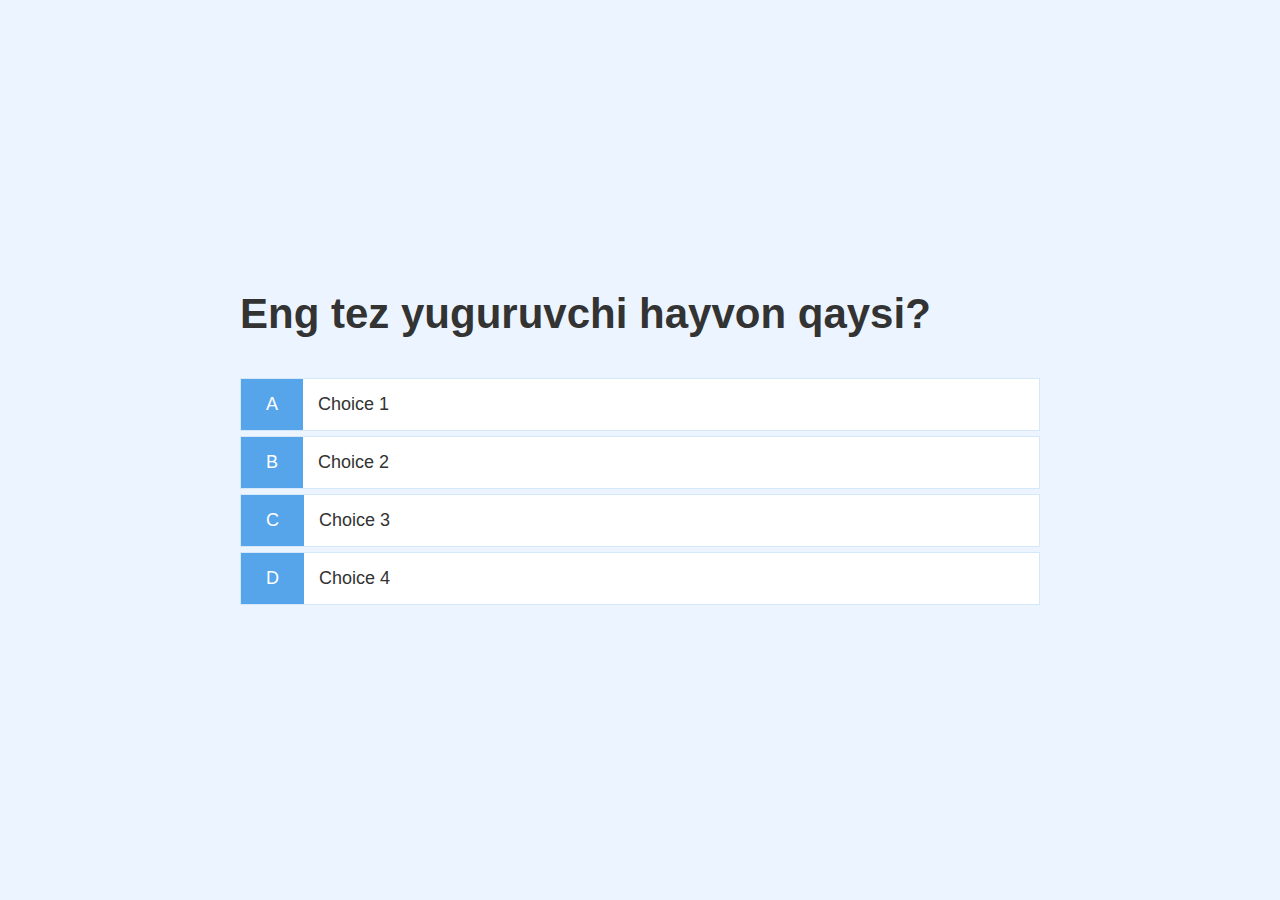
==== games.html @ bef760b4 "commmit" ====
<!DOCTYPE html>
<html lang="en">

<head>
    <meta charset="UTF-8">
    <meta http-equiv="X-UA-Compatible" content="IE=edge">
    <meta name="viewport" content="width=device-width, initial-scale=1.0">
    <title>Games</title>
    <link rel="stylesheet" href="/style.css">
    <link rel="stylesheet" href="/game.css">
</head>

<body>
    <div class="container">
        <div class="game" class="justify-center flex-column">
            <h2 id="question">What is the answer to this question</h2>
            <div class="choice-container">
                <p class="choice-prefix">A</p>
                <p class="choice-text" data-number="1">Choice 1</p>
            </div>
            <div class="choice-container">
                <p class="choice-prefix">B</p>
                <p class="choice-text" data-number="2">Choice 2</p>
            </div>
            <div class="choice-container">
                <p class="choice-prefix">C</p>
                <p class="choice-text" data-number="3">Choice 3</p>
            </div>
            <div class="choice-container">
                <p class="choice-prefix">D</p>
                <p class="choice-text" data-number="4">Choice 4</p>
            </div>
        </div>
    </div>
    <script src="/games.js"></script>
</body>

</html>
---- style.css ----
:root{
    background-color: #ecf5ff;
    font-size: 62.5%;
}

*{
    box-sizing: border-box;
    font-family: Arial, Helvetica, sans-serif;
    margin: 0;
    padding-bottom: 0;
    color: #333;
}

h1,
h2,
h3,
h4{
    margin-bottom: 1rem;
}

h1{
    font-size: 5.4rem;
    color: #56a5eb;
    margin-bottom: 5rem;
}
h1 > span{
    font-size: 2.4rem;
    font-weight: 500;
}

h2{
    font-size: 4.2rem;
    margin-bottom: 4rem;
    font-weight: 700;
}
h3{
    font-size: 2.8rem;
    font-weight: 500;
}
.container{
    width: 100vw;
    height: 100vh;
    display: flex;
    justify-content: center;
    align-items: center;
    max-width: 80rem;
    margin: 0 auto;
}
.container > *{
    width: 100%;
}
.flex-column{
    display: flex;
    flex-direction: column;
}
.flex-center{
    justify-content: center;
    align-items: center;
}
.justify-center{
    justify-content: center;
}
.text-center{
    text-align: center;
}
.hidden{
    display: none;
}
.btn{
    font-size: 1.8rem;
    padding: 1rem 0;
    width: 20rem;
    text-align: center;
    border: 0.1rem solid #56a5eb;
    margin-bottom: 1rem;
    text-decoration: none;
    color: #56a5eb;
    background-color: #fff;
}
.btn:hover{
    cursor: pointer;
    box-shadow: 0 0.4rem 0 rgba(86, 185, 235, 0.5);
    transform: translateY(-0.1rem);
    transition: transform 150ms;
}
.btn[disabled]:hover{
    cursor: not-allowed;
    box-shadow: none;
    transform: none;
}
---- game.css ----
.choice-container{
    display: flex;
    margin-bottom: 0.5rem;
    width: 100%;
    font-size: 1.8rem;
    border: 0.1rem solid rgba(86, 165, 235, 0.25);
    background-color: white;
}
.choice-container:hover{
    cursor: pointer;
    box-shadow: 0 0.4rem 0 rgba(86, 185, 235, 0.5);
    transform: rotateY(-0.1rem);
    transition: transform 150ms;
}
.choice-prefix{
    padding: 1.5rem 2.5rem;
    background-color: #56a5eb;
    color: #fff;
}
.choice-text{
    padding: 1.5rem;
}
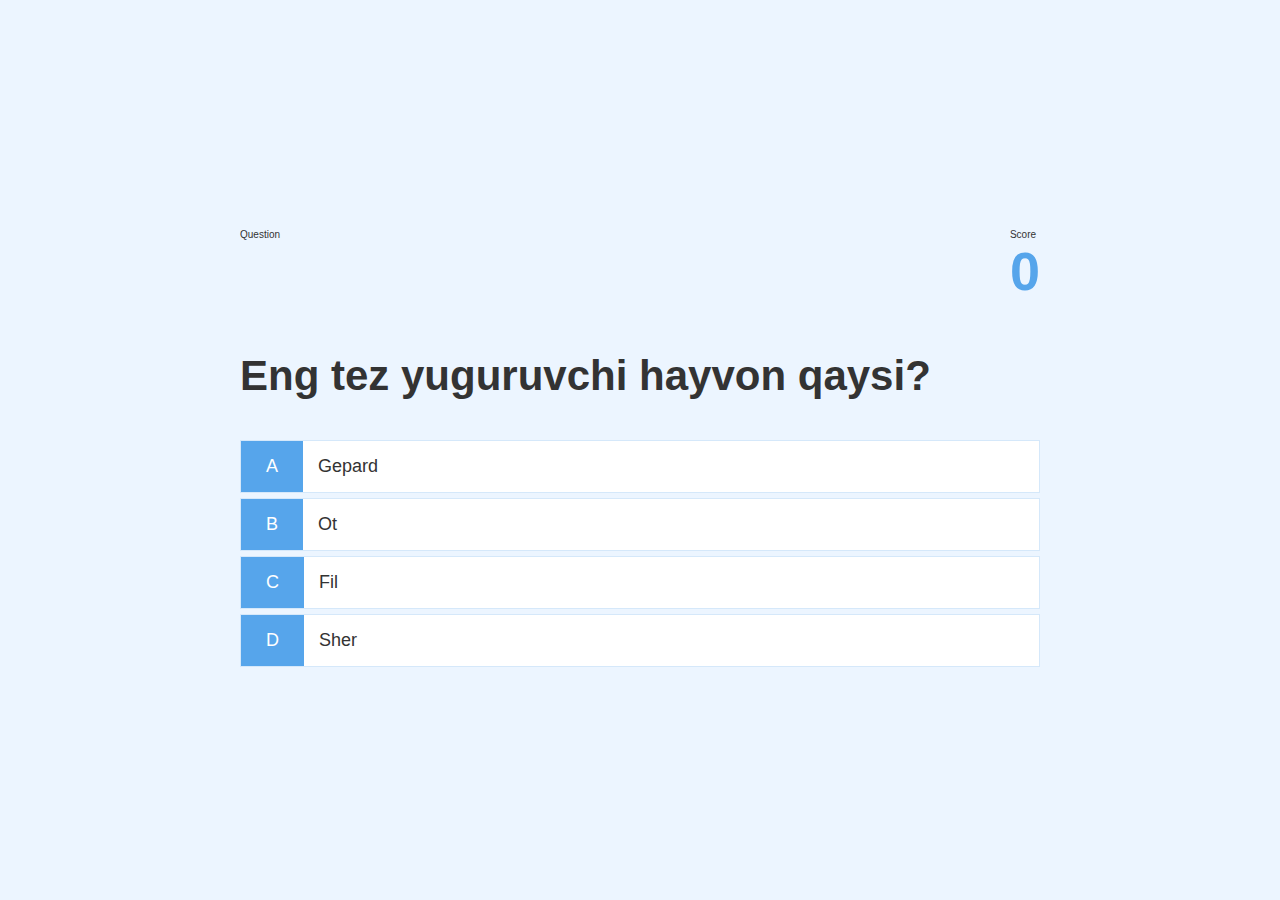
==== commit 2ddce140: "score counter" ====
--- a/games.html
+++ b/games.html
@@ -13,6 +13,22 @@
 <body>
     <div class="container">
         <div class="game" class="justify-center flex-column">
+            <div id="hud">
+                <div id="hud-item">
+                    <p class="hud-prefix">
+                        Question
+                    </p>
+                    <h1 class="hud-main-text" id="question-counter"></h1>
+                </div>
+                <div id="hud-item">
+                    <p class="hud-prefix">
+                        Score
+                    </p>
+                    <h1 class="hud-main-text" id="score">
+                        0
+                    </h1>
+                </div>
+            </div>
             <h2 id="question">What is the answer to this question</h2>
             <div class="choice-container">
                 <p class="choice-prefix">A</p>
--- a/game.css
+++ b/game.css
@@ -19,4 +19,24 @@
 }
 .choice-text{
     padding: 1.5rem;
+    width: 100%;
+}
+.correct{
+    background-color: #28a745;
+}
+.incorrect{
+    background-color: #dc3545;
+}
+
+/* Hud */
+#hud{
+    display: flex;
+    justify-content: space-between;
+}
+#hud-prefix{
+    text-align: center;
+    font-size: 2rem;
+}
+#hud-main-text{
+    text-align: center;
 }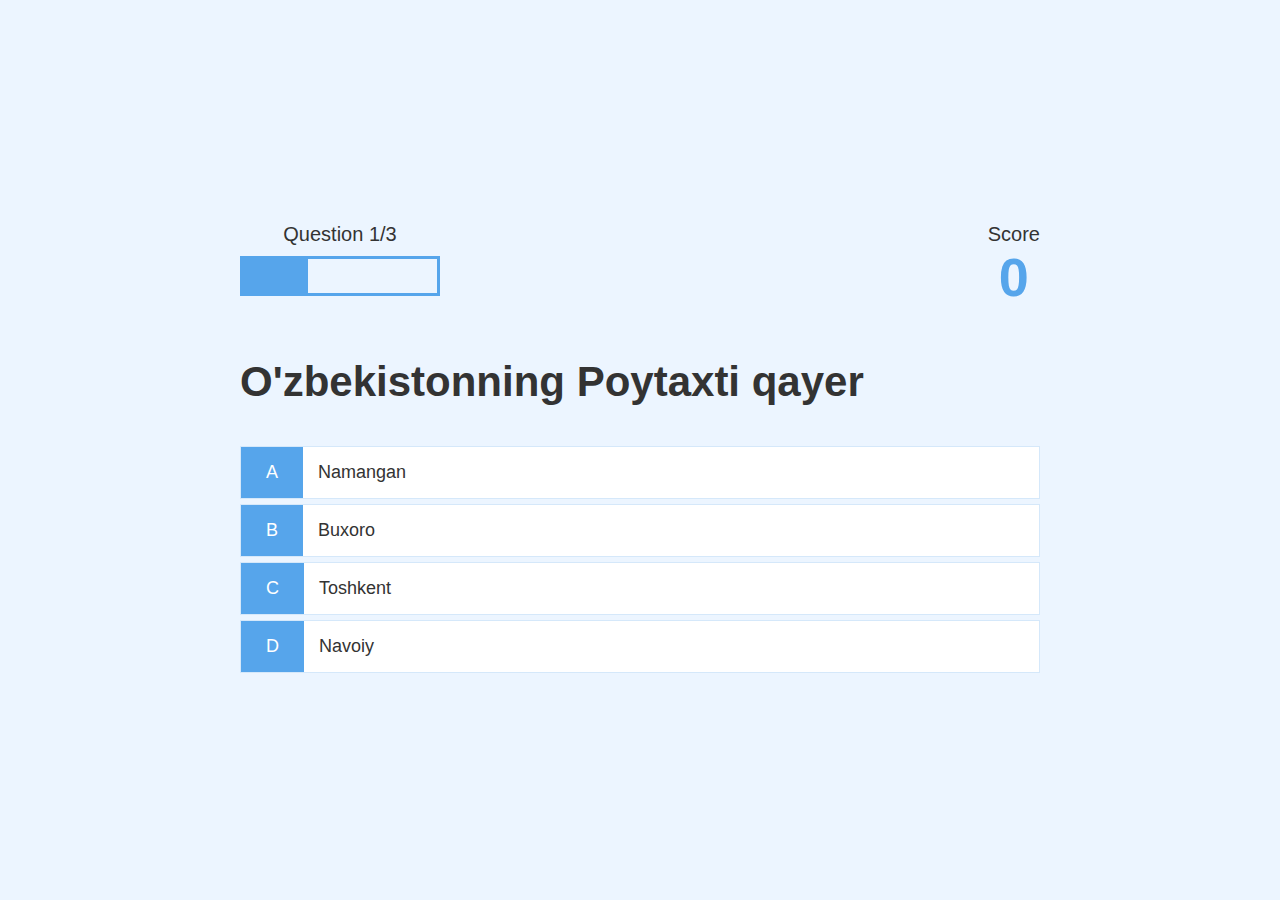
==== commit 405c036d: "game page done" ====
--- a/games.html
+++ b/games.html
@@ -12,13 +12,17 @@
 
 <body>
     <div class="container">
-        <div class="game" class="justify-center flex-column">
+        <div id="game" class="justify-center flex-column">
             <div id="hud">
                 <div id="hud-item">
-                    <p class="hud-prefix">
+                    <p id="progress-text" class="hud-prefix">
                         Question
                     </p>
-                    <h1 class="hud-main-text" id="question-counter"></h1>
+                    <div id="progress-bar">
+                        <div class="progress-bar-full">
+
+                        </div>
+                    </div>
                 </div>
                 <div id="hud-item">
                     <p class="hud-prefix">
--- a/game.css
+++ b/game.css
@@ -33,10 +33,21 @@
     display: flex;
     justify-content: space-between;
 }
-#hud-prefix{
+.hud-prefix{
     text-align: center;
     font-size: 2rem;
 }
-#hud-main-text{
+.hud-main-text{
     text-align: center;
+}
+#progress-bar{
+    width: 20rem;
+    height: 4rem;
+    border:0.3rem solid #56a5eb;
+    margin-top: 1rem;
+}
+.progress-bar-full{
+    height: 3.4rem;
+    background-color:#56a5eb;
+    width: 0%;
 }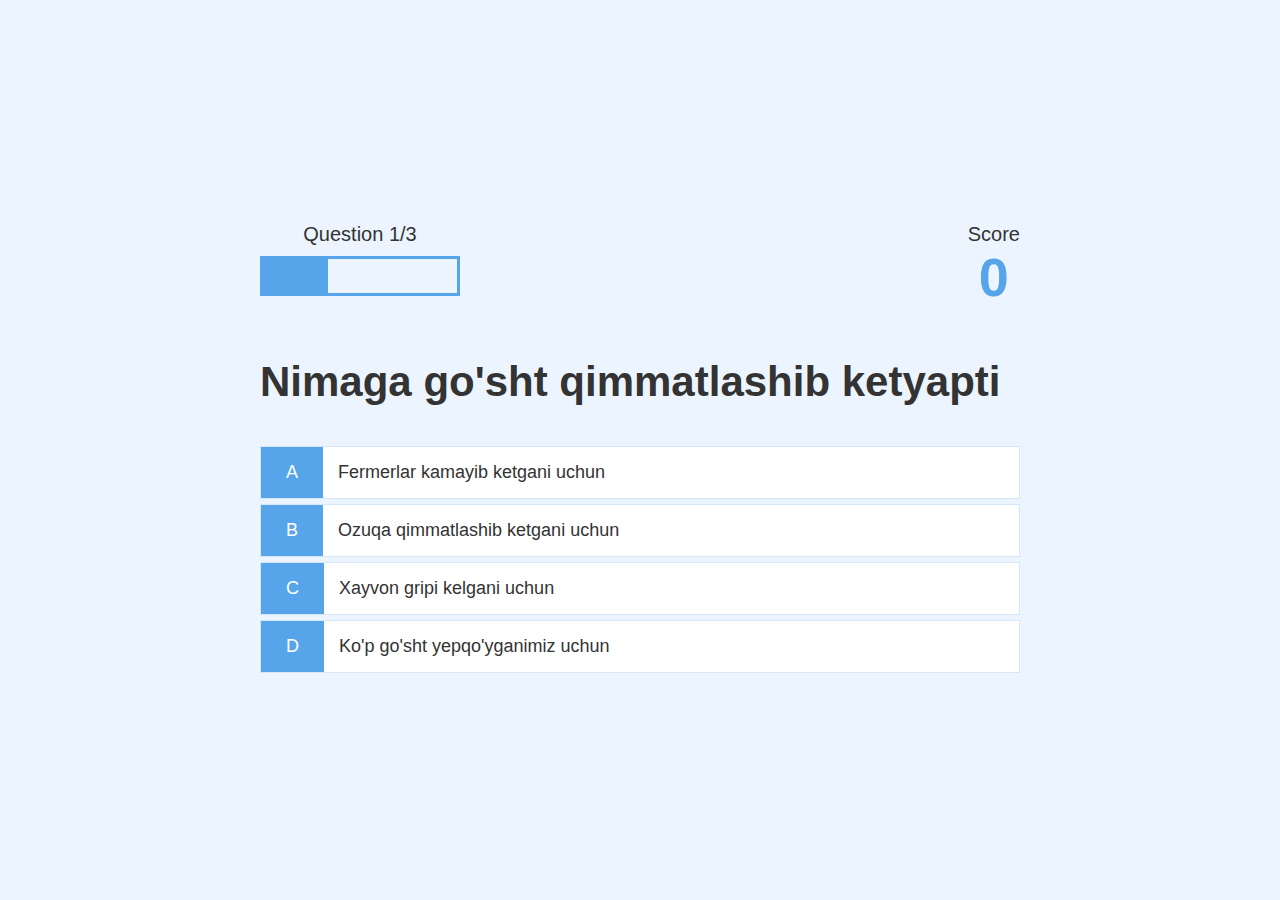
==== commit 169eded1: "spinner" ====
--- a/games.html
+++ b/games.html
@@ -12,7 +12,8 @@
 
 <body>
     <div class="container">
-        <div id="game" class="justify-center flex-column">
+        <div id="loader"></div>
+        <div id="game" class="justify-center flex-column hidden">
             <div id="hud">
                 <div id="hud-item">
                     <p id="progress-text" class="hud-prefix">
@@ -33,22 +34,22 @@
                     </h1>
                 </div>
             </div>
-            <h2 id="question">What is the answer to this question</h2>
+            <h2 id="question"></h2>
             <div class="choice-container">
                 <p class="choice-prefix">A</p>
-                <p class="choice-text" data-number="1">Choice 1</p>
+                <p class="choice-text" data-number="1"></p>
             </div>
             <div class="choice-container">
                 <p class="choice-prefix">B</p>
-                <p class="choice-text" data-number="2">Choice 2</p>
+                <p class="choice-text" data-number="2"></p>
             </div>
             <div class="choice-container">
                 <p class="choice-prefix">C</p>
-                <p class="choice-text" data-number="3">Choice 3</p>
+                <p class="choice-text" data-number="3"></p>
             </div>
             <div class="choice-container">
                 <p class="choice-prefix">D</p>
-                <p class="choice-text" data-number="4">Choice 4</p>
+                <p class="choice-text" data-number="4"></p>
             </div>
         </div>
     </div>
--- a/style.css
+++ b/style.css
@@ -45,6 +45,7 @@
     align-items: center;
     max-width: 80rem;
     margin: 0 auto;
+    padding: 2rem;
 }
 .container > *{
     width: 100%;
@@ -87,4 +88,19 @@
     cursor: not-allowed;
     box-shadow: none;
     transform: none;
+}
+
+form{
+    width: 100%;
+    display: flex;
+    flex-direction: column;
+    align-items: center;
+}
+input{
+    margin-bottom: 1rem;
+    width: 20rem;
+    padding: 1.5rem;
+    border: none;
+    outline: none;
+    box-shadow: 0 0.1rem  0 rgba(86, 185, 235, 0.5);
 }--- a/game.css
+++ b/game.css
@@ -50,4 +50,23 @@
     height: 3.4rem;
     background-color:#56a5eb;
     width: 0%;
-}+}
+
+/* Loader */
+#loader {
+    border: 1.6rem solid white;
+    border-radius: 50%;
+    border-top: 1.6rem solid #56a5eb;
+    width: 12rem;
+    height: 12rem;
+    animation: spin 5s linear infinite;
+  }
+
+@keyframes spin {
+    0% {
+      transform: rotate(0deg);
+    }
+    100% {
+      transform: rotate(360deg);
+    }
+  }